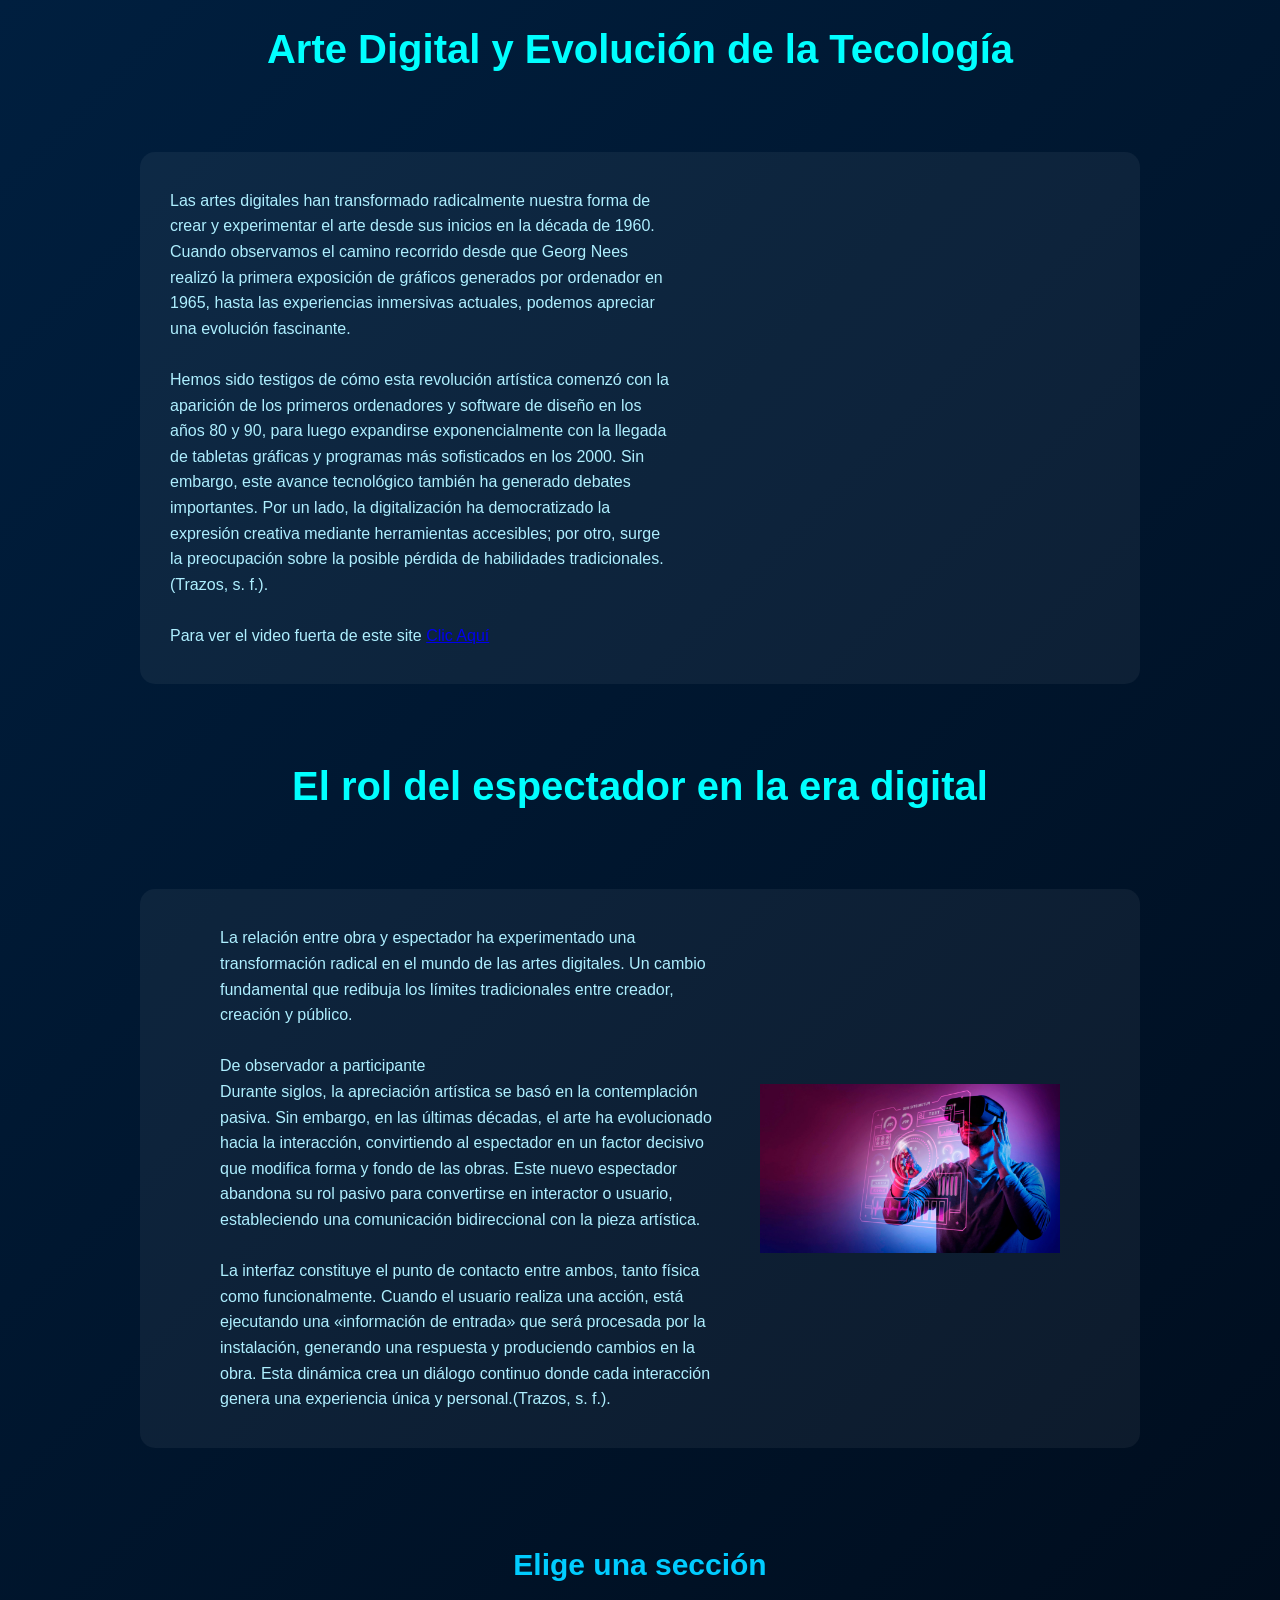
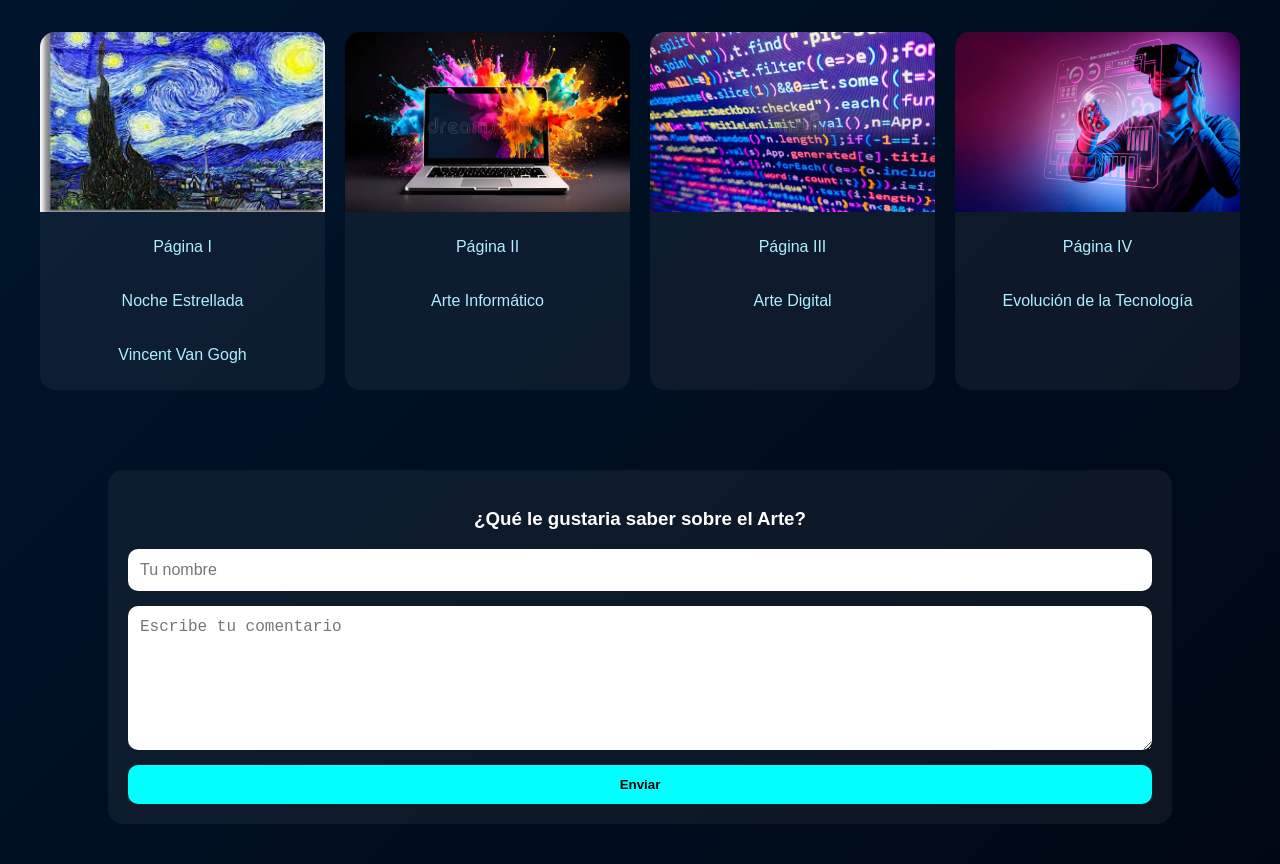
==== pagina4.html @ 3a4af0ef "Add files via upload" ====
<!DOCTYPE HTML>
<HTML>
<HEAD>
    <meta charset="UTF-8">
    <link rel="stylesheet" href="style.css">
    <TITLE>Arte digital y evolución de la tecnología</TITLE></HEAD>
<BODY>
   
<header class="hero">
<H1>Arte Digital y Evolución de la Tecología</H1>
</header>
<section class="contenedor">
    <div class="tarjeta">
<P>Las artes digitales han transformado radicalmente nuestra forma de crear y experimentar el arte desde sus inicios en la década de 1960. Cuando observamos el camino recorrido desde que Georg Nees realizó la primera exposición de gráficos generados por ordenador en 1965, hasta las experiencias inmersivas actuales, podemos apreciar una evolución fascinante.
<br><br>
Hemos sido testigos de cómo esta revolución artística comenzó con la aparición de los primeros ordenadores y software de diseño en los años 80 y 90, para luego expandirse exponencialmente con la llegada de tabletas gráficas y programas más sofisticados en los 2000. Sin embargo, este avance tecnológico también ha generado debates importantes. Por un lado, la digitalización ha democratizado la expresión creativa mediante herramientas accesibles; por otro, surge la preocupación sobre la posible pérdida de habilidades tradicionales.(Trazos, s. f.).
<br><br>
Para ver el video fuerta de este site
<a href="<iframe width="560" height="315" src="https://www.youtube.com/embed/hJuXwZhL4Co?si=akYF8WixhyFgrTE0" title="YouTube video player" frameborder="0" allow="accelerometer; autoplay; clipboard-write; encrypted-media; gyroscope; picture-in-picture; web-share" referrerpolicy="strict-origin-when-cross-origin" allowfullscreen></iframe>Clic Aquí</a>
</P>
<br>
<iframe width="400" src="https://www.youtube.com/embed/hJuXwZhL4Co" title="La HISTORIA del ARTE y la TECNOLOGÍA" frameborder="0" allow="accelerometer; autoplay; clipboard-write; encrypted-media; gyroscope; picture-in-picture; web-share" referrerpolicy="strict-origin-when-cross-origin" allowfullscreen></iframe>
</div>
</section>

<header class="hero">
<H1>El rol del espectador en la era digital</H1>
</header>
<section class="contenedor">
    <div class="tarjeta">
<P>La relación entre obra y espectador ha experimentado una transformación radical en el mundo de las artes digitales. Un cambio fundamental que redibuja los límites tradicionales entre creador, creación y público.
<br><br>
De observador a participante
<br>
Durante siglos, la apreciación artística se basó en la contemplación pasiva. Sin embargo, en las últimas décadas, el arte ha evolucionado hacia la interacción, convirtiendo al espectador en un factor decisivo que modifica forma y fondo de las obras. Este nuevo espectador abandona su rol pasivo para convertirse en interactor o usuario, estableciendo una comunicación bidireccional con la pieza artística.
<br><br>
La interfaz constituye el punto de contacto entre ambos, tanto física como funcionalmente. Cuando el usuario realiza una acción, está ejecutando una «información de entrada» que será procesada por la instalación, generando una respuesta y produciendo cambios en la obra. Esta dinámica crea un diálogo continuo donde cada interacción genera una experiencia única y personal.(Trazos, s. f.).
</P>

<br>
<IMG SRC="imagenes/6.png" ALIGN="BOTTOM" WIDTH="300">
    </div>
    </section>
<section class="galeria">
    <header class="hero">
 <h3>Elige una sección</h3>
    </header>

    <div class="grid-galeria">

        <a href="pagina1.html" class="card">
            <img src="imagenes/1.png" alt="Arte 1">
            <p>Página I</p>
            <p>Noche Estrellada</p>
            <p>Vincent Van Gogh</p>
        </a>

        <a href="paginaDos.html" class="card">
            <img src="imagenes/2.png" alt="Arte 2">
            <p>Página II</p>
            <p>Arte Informático</p>
        </a>

        <a href="pagina3.html" class="card">
            <img src="imagenes/3.png" alt="Arte 3">
            <p>Página III</p>
            <p>Arte Digital</p>
        </a>

        <a href="pagina4.html" class="card">
            <img src="imagenes/6.png" alt="Arte 4">
            <p>Página IV</p>
            <p>Evolución de la Tecnología</p>
        </a>

    </div>

</section>
 <section class="contacto">

     <h3> ¿Qué le gustaria saber sobre el Arte? </h3>

    <form>

        <input type="text" placeholder="Tu nombre">

        <textarea placeholder="Escribe tu comentario"></textarea>

        <button type="submit">Enviar</button>

    </form>

</section>

</BODY>
</HTML>
---- style.css ----
body{
    margin: 0;
    font-family: Arial, sans-serif;
    background: linear-gradient(135deg, #001f3f, #000814);
    color: white;
}

.contacto{
    width: 80%;
    margin: 40px auto;
    padding: 20px;
    background-color: rgba(255,255,255,0.05);
    border-radius: 15px;
    text-align: center;
}

form{
    display: flex;
    flex-direction: column;
    gap: 15px;
}

input, textarea{
    padding: 12px;
    border: none;
    border-radius: 10px;
    font-size: 16px;
}

textarea{
    height: 120px;
}

button{
    padding: 12px;
    border: none;
    border-radius: 10px;
    background-color: cyan;
    color: black;
    font-weight: bold;
    cursor: pointer;
}

button:hover{
    background-color: rgb(0,255,170);
}
/* HERO */
h1, h2, h3 {
  margin: 3;
}
.hero{
    text-align: center;
    padding-top: 0px;
}

.hero h1{
    font-size: 40px;
    color: cyan;
}

.hero h2{
    font-size: 35px;
    color: rgb(0, 255, 34);
}

.hero h3{
    font-size: 30px;
    color: rgb(0, 204, 255);
}

/* CONTENEDOR */
.contenedor{
    display: flex;
    gap: 20px;
    margin: 40px;
    align-items: center;
    justify-content: center;
}

.contenedor p{
    max-width: 500px;
    line-height: 1.6;
    color: #aeefff;
}

/* TARJETA TEXTO + IMAGEN */
.tarjeta{
    display: flex;
    align-items: center;
    justify-content: center;
    gap: 20px;
    margin: 40px auto;
    width: 80%;
    background-color: rgba(255,255,255,0.05);
    padding: 20px;
    border-radius: 15px;
}

/* GALERÍA */
.galeria{
    text-align: center;
    margin: 60px 20px;
}

/* GRID */
.grid-galeria{
    display: grid;
    grid-template-columns: repeat(auto-fit, minmax(200px, 1fr));
    gap: 20px;
    padding: 20px;
}

/* TARJETAS (IMPORTANTE) */
.card{
    display: block;
    text-decoration: none;
    color: inherit;
    text-align: center;
    background-color: rgba(255,255,255,0.05);
    border-radius: 15px;
    overflow: hidden;
    transition: 0.3s;
}

/* IMAGENES */
.card img{
    width: 100%;
    height: 180px;
    object-fit: cover;
    display: block;
}

/* TEXTO */
.card p{
    padding: 10px;
    color: #aeefff;
}

/* HOVER PRO */
.card:hover{
    transform: scale(1.07);
    box-shadow: 0 0 25px cyan;
    cursor: pointer;
}

/* NOTICIAS */
.noticias{
    margin: 40px;
    padding: 20px;
    background-color: rgba(255,255,255,0.05);
    border-radius: 15px;
}

.noticias a{
    color: cyan;
}
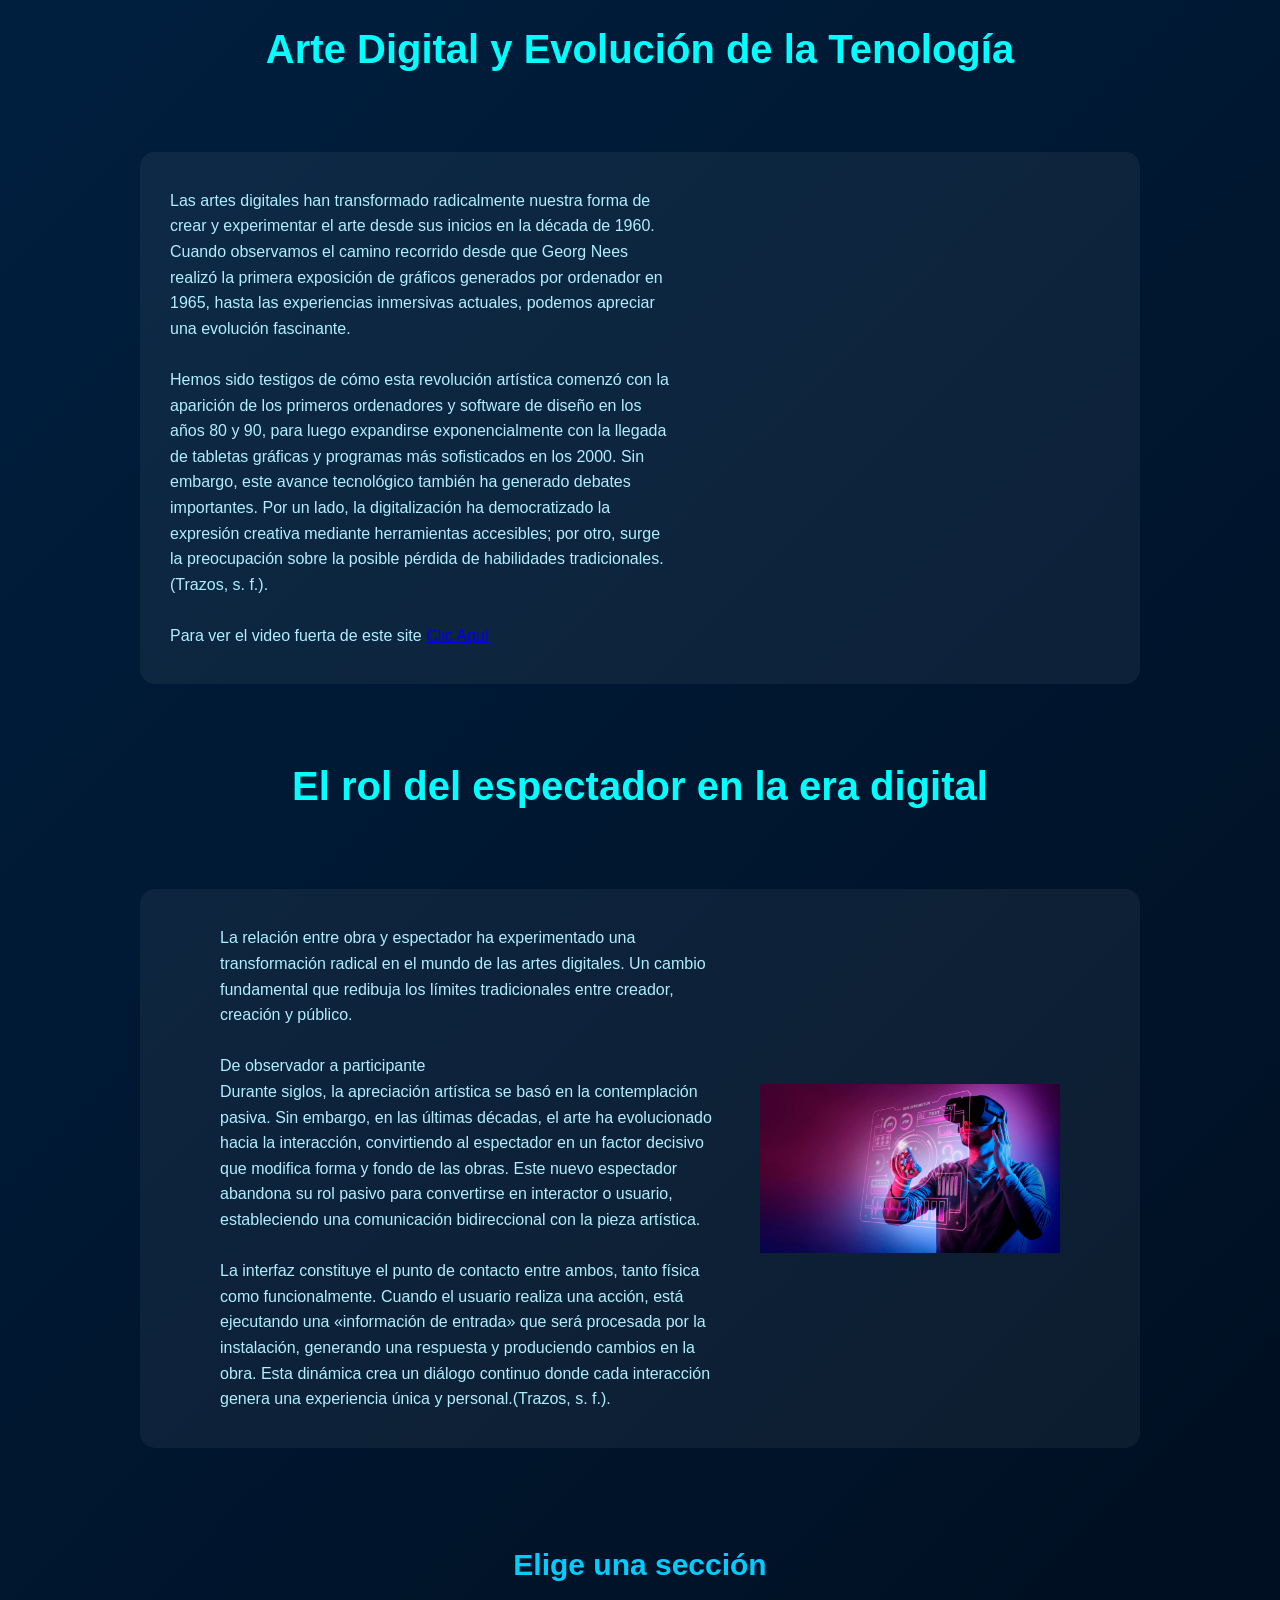
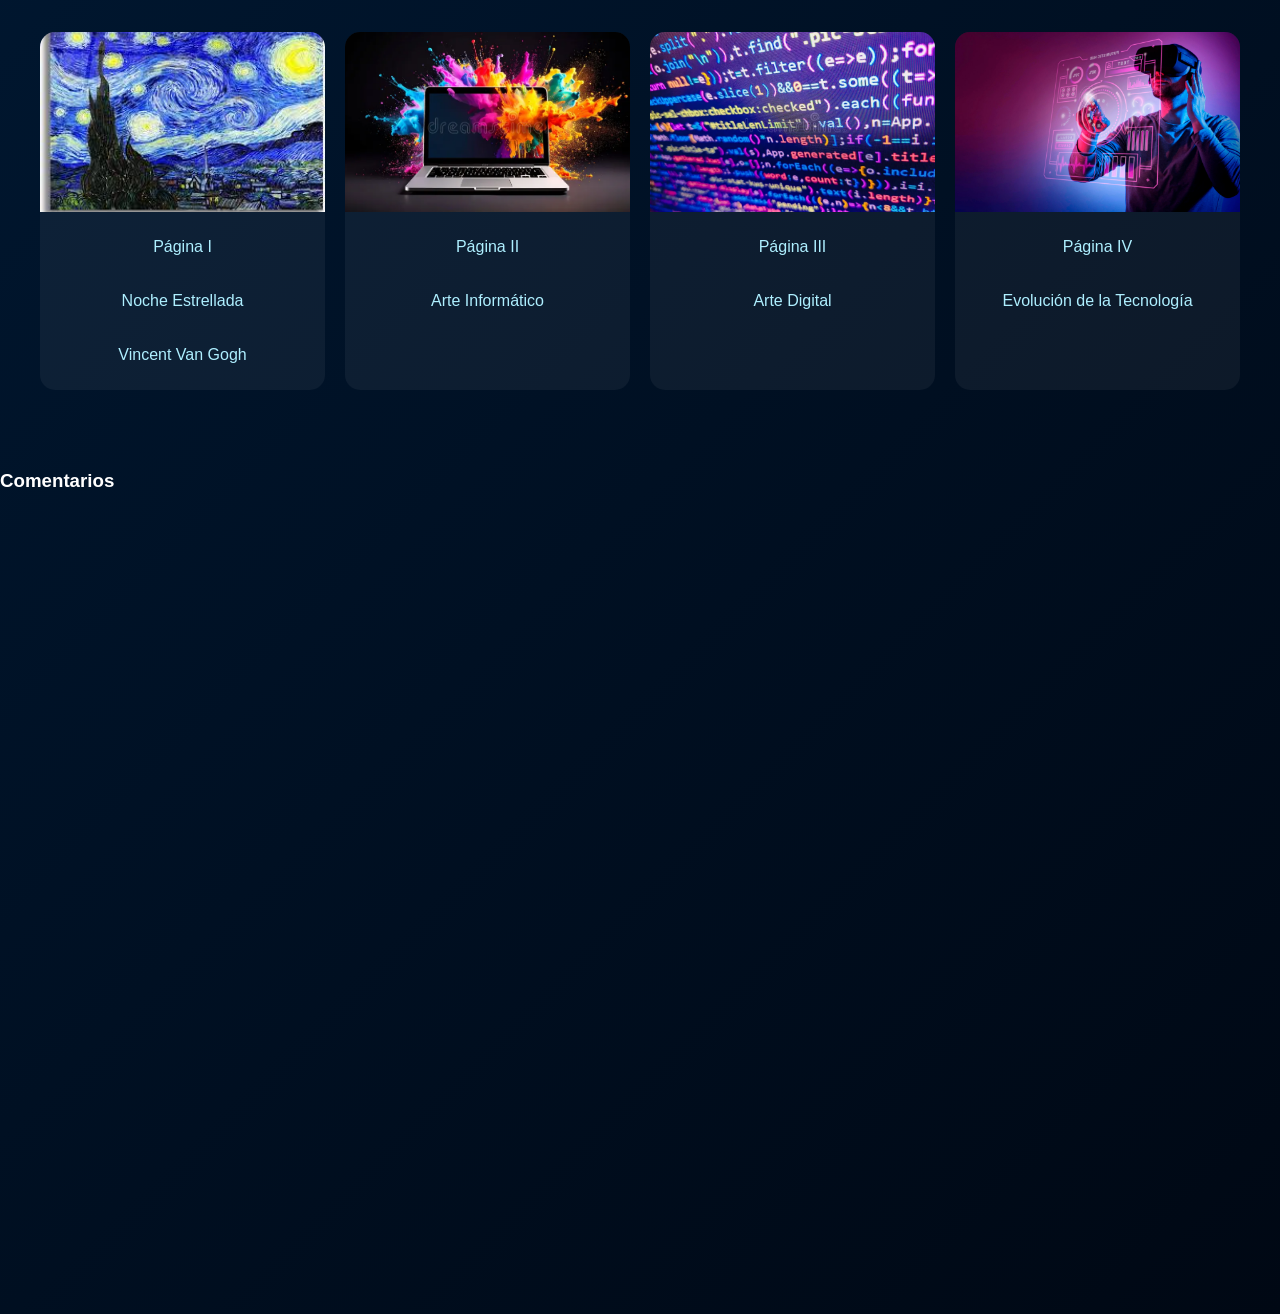
==== commit bba82862: "Add files via upload" ====
--- a/pagina4.html
+++ b/pagina4.html
@@ -3,11 +3,11 @@
 <HEAD>
     <meta charset="UTF-8">
     <link rel="stylesheet" href="style.css">
-    <TITLE>Arte digital y evolución de la tecnología</TITLE></HEAD>
+    <TITLE>Arte digital y evolución de la Tecnología</TITLE></HEAD>
 <BODY>
    
 <header class="hero">
-<H1>Arte Digital y Evolución de la Tecología</H1>
+<H1>Arte Digital y Evolución de la Tenología</H1>
 </header>
 <section class="contenedor">
     <div class="tarjeta">
@@ -16,7 +16,7 @@
 Hemos sido testigos de cómo esta revolución artística comenzó con la aparición de los primeros ordenadores y software de diseño en los años 80 y 90, para luego expandirse exponencialmente con la llegada de tabletas gráficas y programas más sofisticados en los 2000. Sin embargo, este avance tecnológico también ha generado debates importantes. Por un lado, la digitalización ha democratizado la expresión creativa mediante herramientas accesibles; por otro, surge la preocupación sobre la posible pérdida de habilidades tradicionales.(Trazos, s. f.).
 <br><br>
 Para ver el video fuerta de este site
-<a href="<iframe width="560" height="315" src="https://www.youtube.com/embed/hJuXwZhL4Co?si=akYF8WixhyFgrTE0" title="YouTube video player" frameborder="0" allow="accelerometer; autoplay; clipboard-write; encrypted-media; gyroscope; picture-in-picture; web-share" referrerpolicy="strict-origin-when-cross-origin" allowfullscreen></iframe>Clic Aquí</a>
+<a href="https://youtu.be/hJuXwZhL4Co?t=1">Clic Aquí</a>
 </P>
 <br>
 <iframe width="400" src="https://www.youtube.com/embed/hJuXwZhL4Co" title="La HISTORIA del ARTE y la TECNOLOGÍA" frameborder="0" allow="accelerometer; autoplay; clipboard-write; encrypted-media; gyroscope; picture-in-picture; web-share" referrerpolicy="strict-origin-when-cross-origin" allowfullscreen></iframe>
@@ -76,21 +76,25 @@
     </div>
 
 </section>
- <section class="contacto">
 
-     <h3> ¿Qué le gustaria saber sobre el Arte? </h3>
 
-    <form>
+<section class="comentarios">
+    <h3> Comentarios</h3>
 
-        <input type="text" placeholder="Tu nombre">
-
-        <textarea placeholder="Escribe tu comentario"></textarea>
-
-        <button type="submit">Enviar</button>
-
-    </form>
+    <iframe 
+        src="https://docs.google.com/forms/d/e/1FAIpQLSeSRkaP2SohRS8CcdImlgjbuvaYTdwEoCyDoymvnBhrq7b7NQ/viewform?embedded=true"
+        width="100%"
+        height="800"
+        frameborder="0"
+        marginheight="0"
+        marginwidth="0">
+        Cargando…
+    </iframe>
 
 </section>
 
+
+
+
 </BODY>
 </HTML>
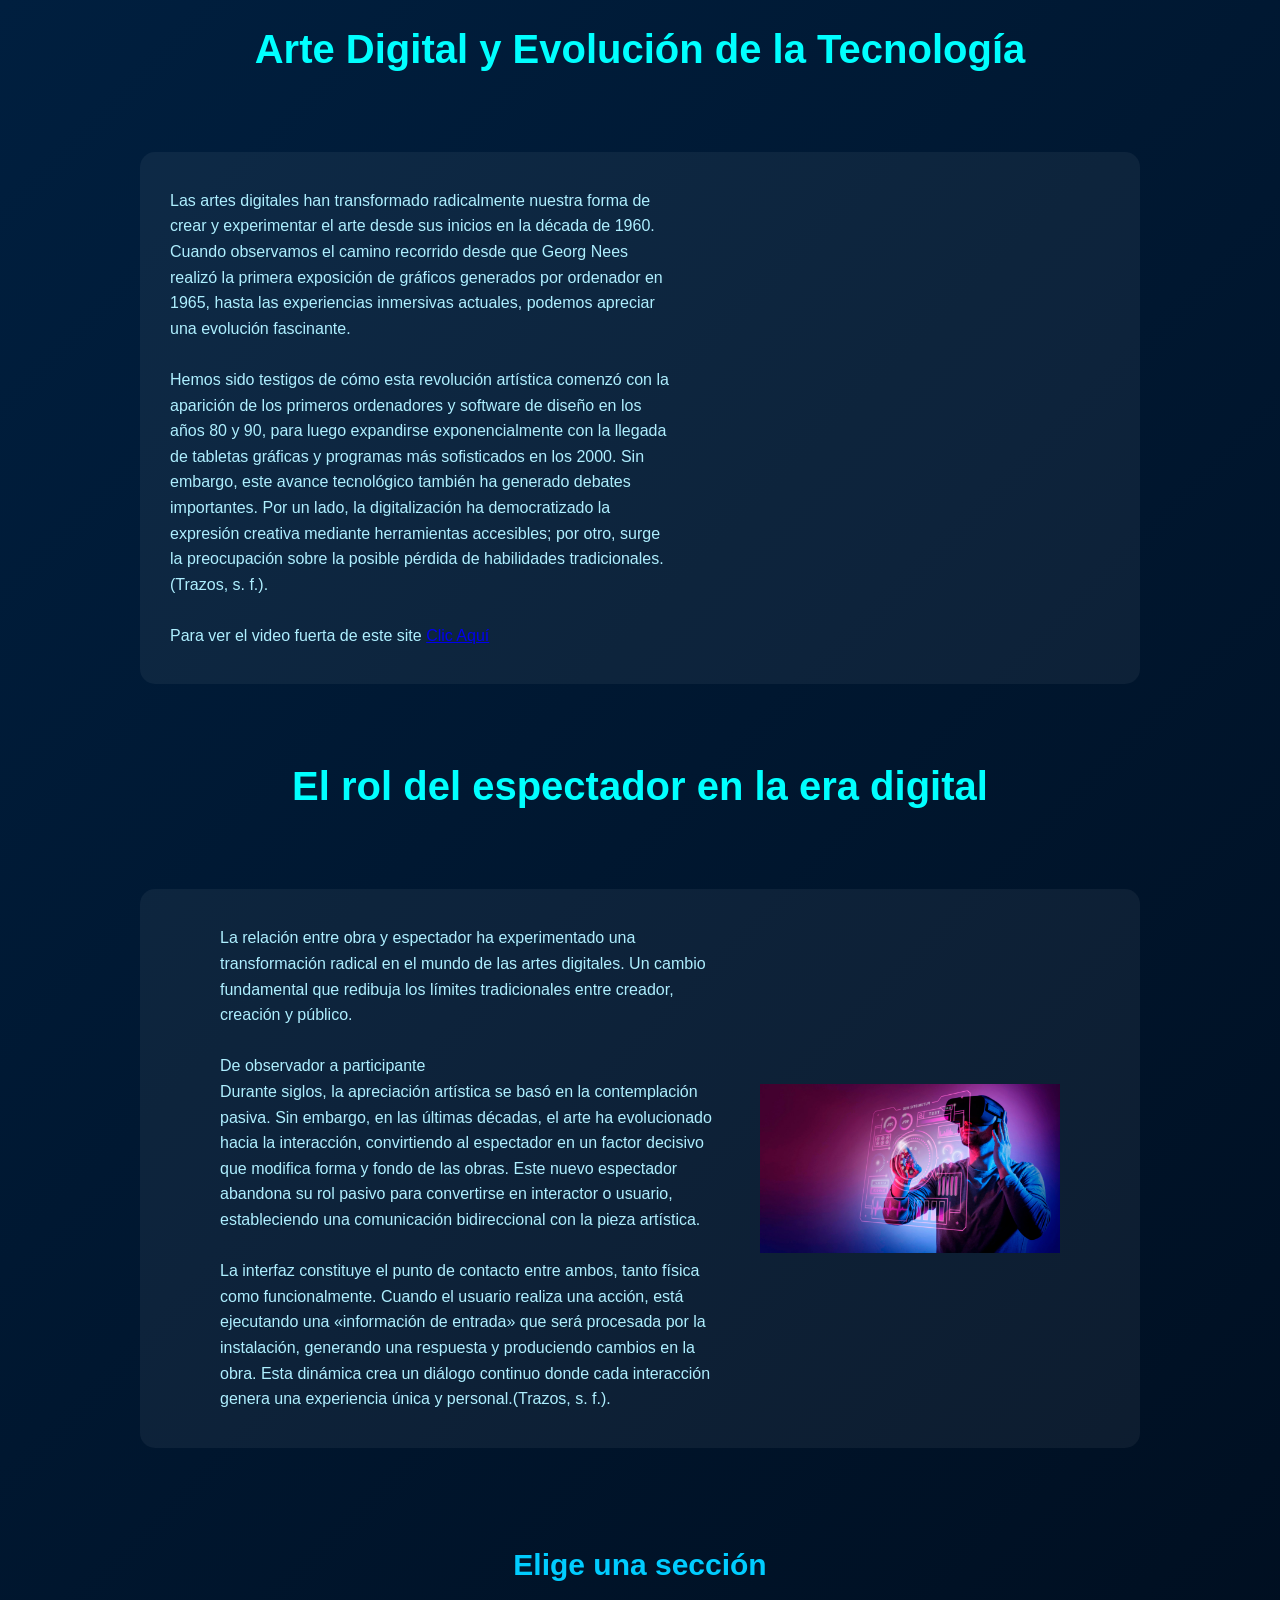
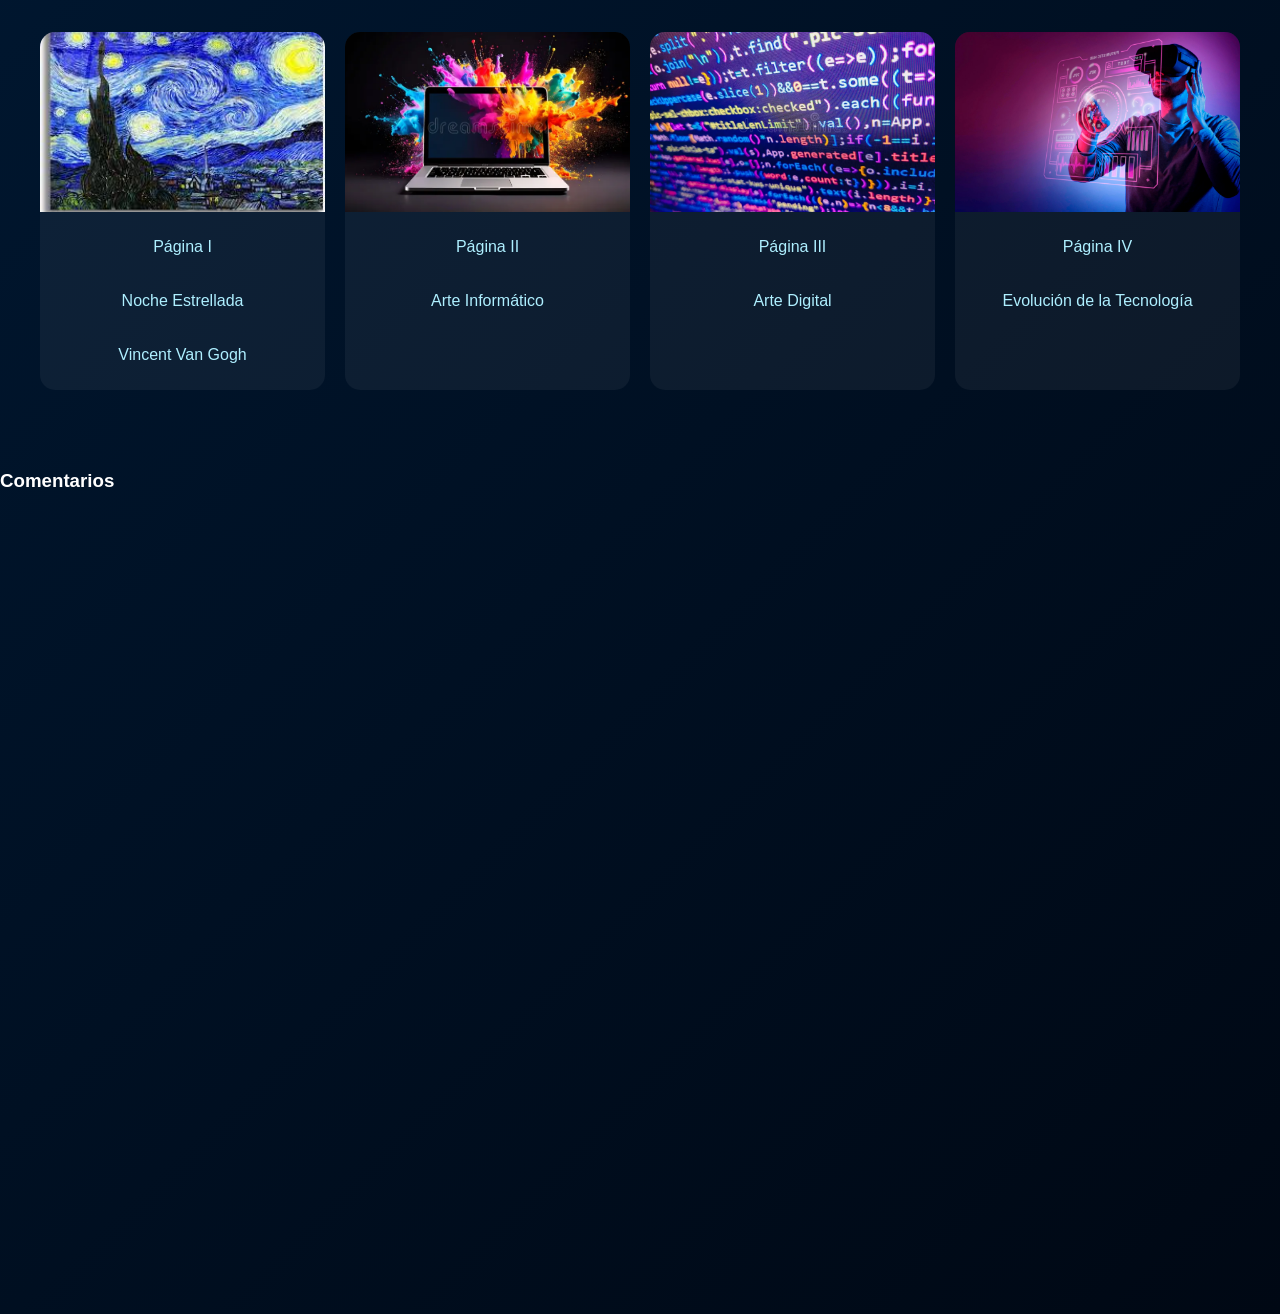
==== commit eeff8b81: "Add files via upload" ====
--- a/pagina4.html
+++ b/pagina4.html
@@ -7,7 +7,7 @@
 <BODY>
    
 <header class="hero">
-<H1>Arte Digital y Evolución de la Tenología</H1>
+<H1>Arte Digital y Evolución de la Tecnología</H1>
 </header>
 <section class="contenedor">
     <div class="tarjeta">
